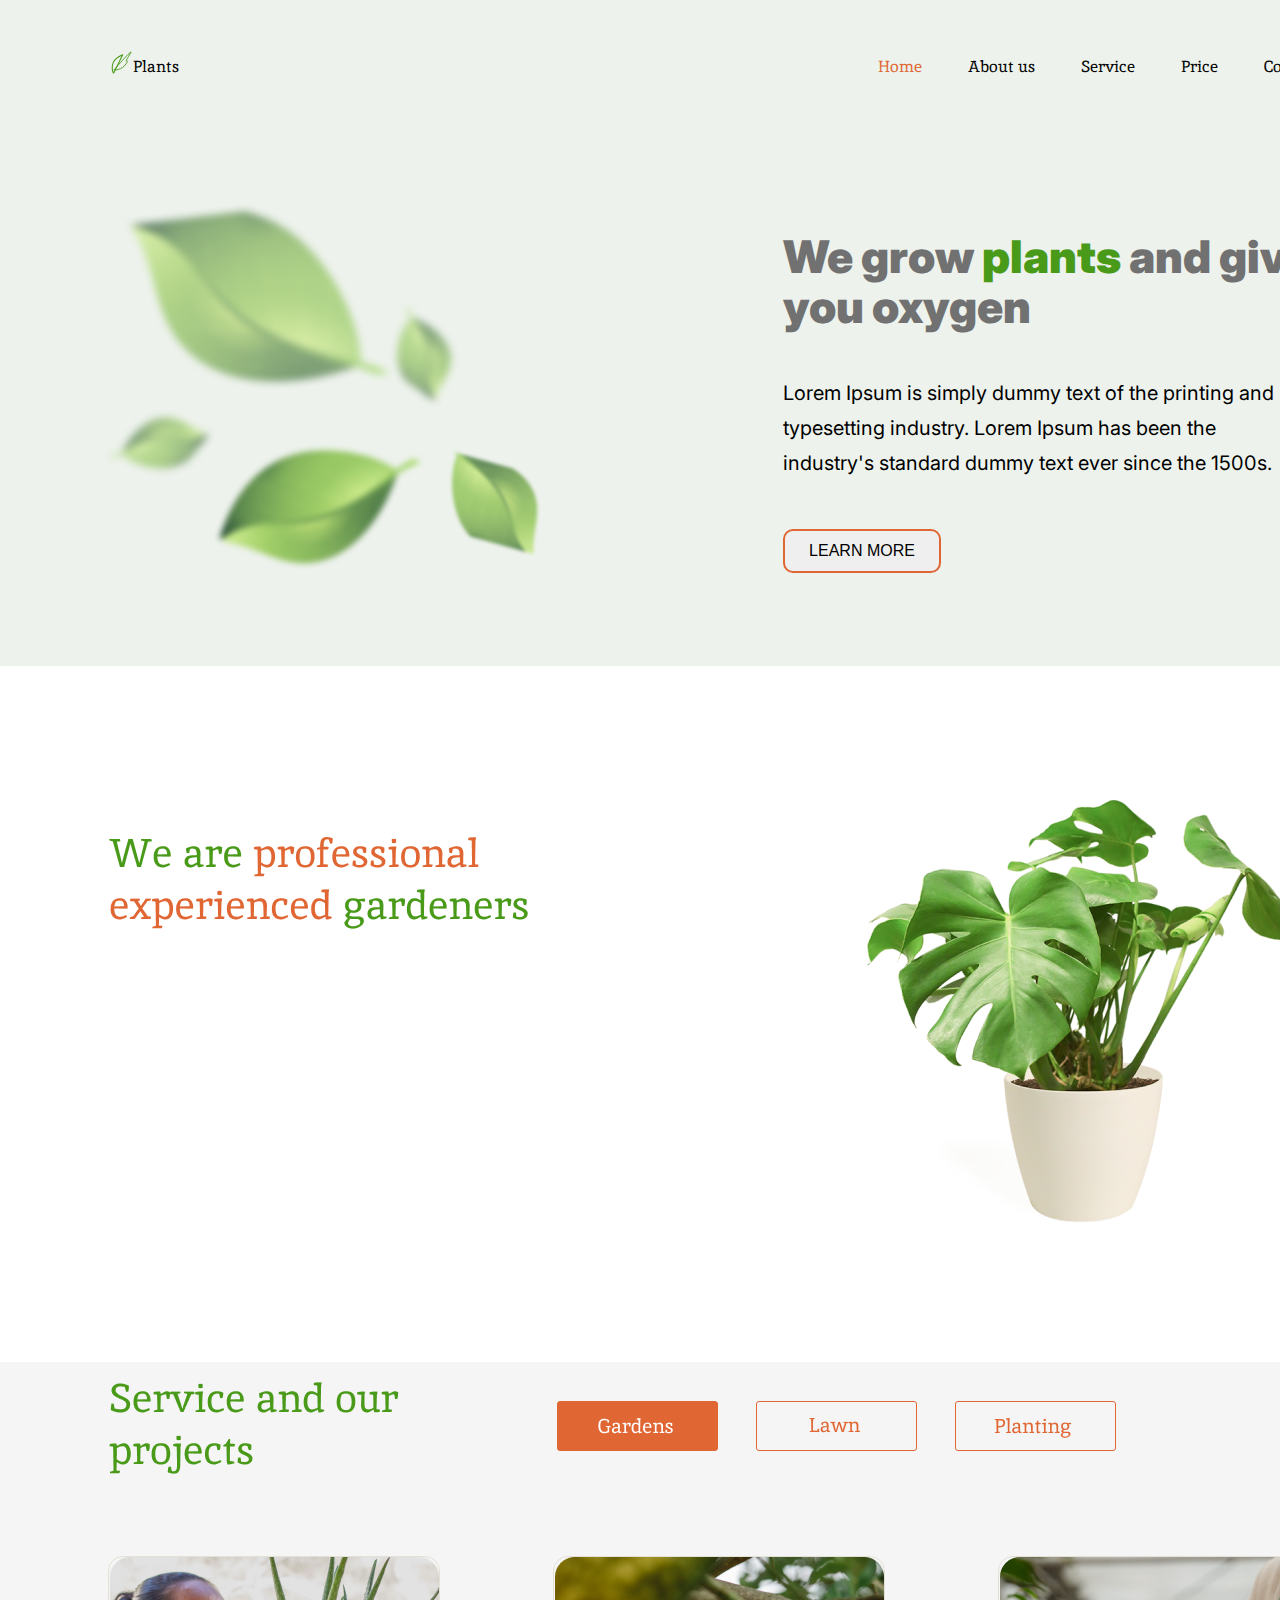
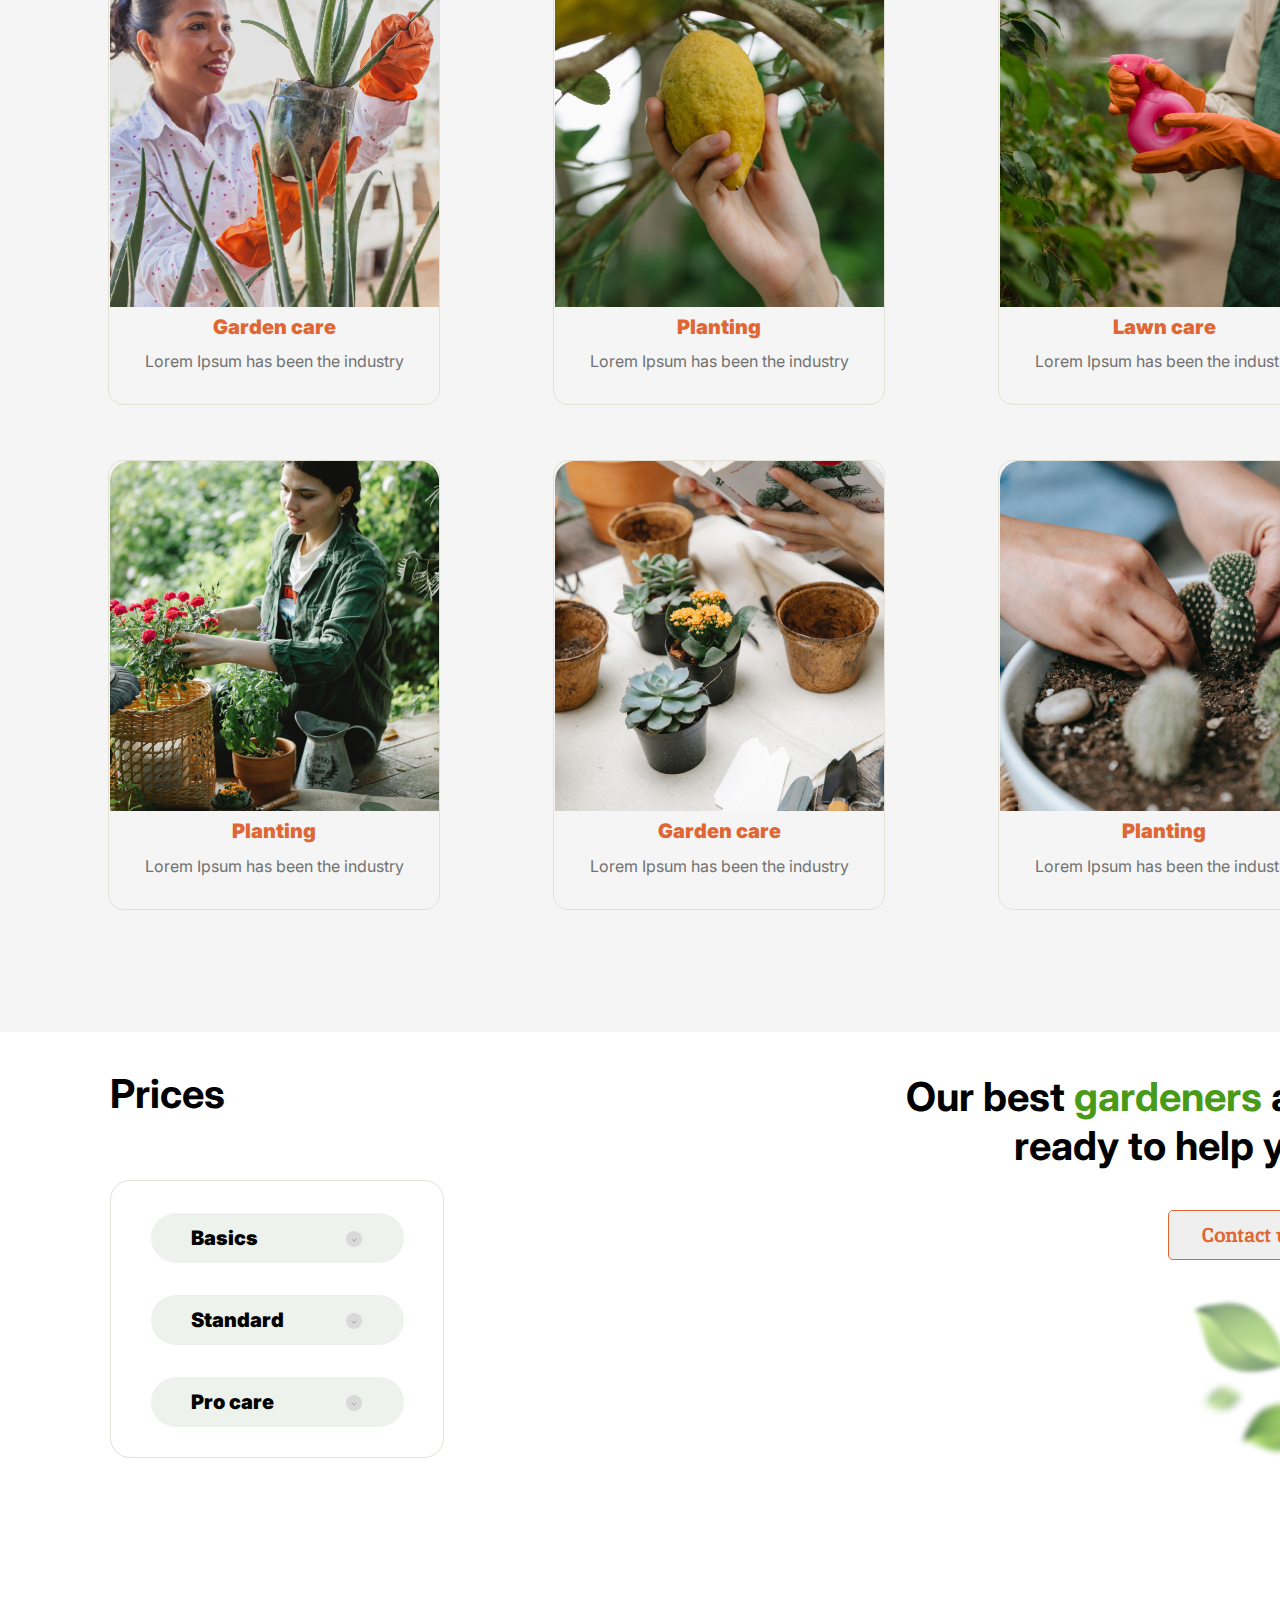
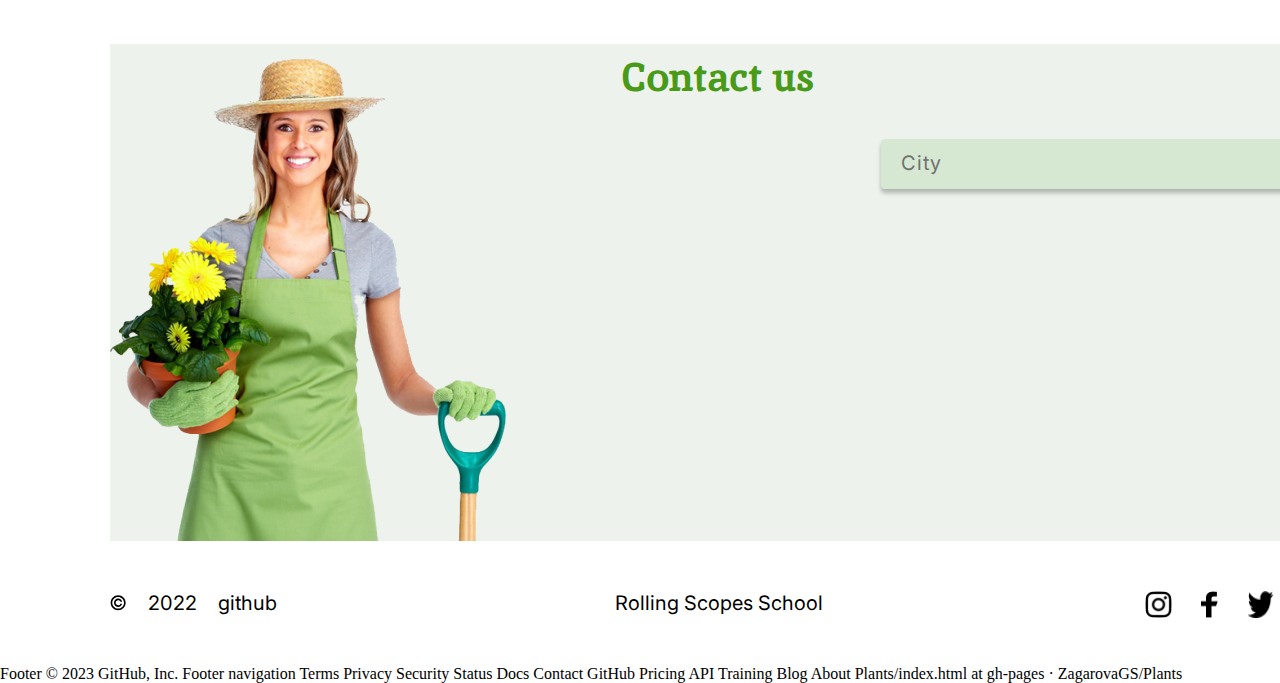
==== index.html @ 9777cc48 "Update index.html" ====
<!DOCTYPE html>
<html lang="en">

<head>
    <meta charset="UTF-8">
    <meta http-equiv="X-UA-Compatible" content="IE=edge">
    <meta name="viewport" content="width=device-width, initial-scale=1.0">
    <title>Plants</title>
    <link rel="stylesheet" href="/style.css">
</head>

<body>
    <header class="header">
        <div class="header-description">
            <div class="header-img">
                <img src="./img/header_img/Vector 1.svg" alt="plants1">
                <img src="./img/header_img/Vector 2.svg" class="leaf2" alt="plants2">
            </div>
            <p class="description-text">Plants</p>
        </div>
        <nav class="nav">
            <ul class="header-menu">
                <li class="home">Home</li>
                <li>About us</li>
                <li>Service</li>
                <li>Price</li>
                <li>Contacts</li>
            </ul>
        </nav>
    </header>
    <main class="main">
        <section class="welcome">
            <div class="welcome-img">
                <div class="leafs1-2">
                    <img src="./img/welcome_img/leaf 2.png" class="leaf-2" alt="leaf 2">
                    <img src="./img/welcome_img/leaf 1.png" class="leaf-1" alt="leaf 1">
                </div>
                <img src="./img/welcome_img/leaf 4.png" class="leaf-4" alt=" leaf-4">
                <div class="leafs3-5">
                    <img src="./img/welcome_img/leaf 3.png" alt="leaf-3">
                    <div class="leaf-5">
                        <img src="./img/welcome_img/leaf 5.png" alt="leaf-5">
                    </div>
                </div>
            </div>
            <div class="welcome__description">
                <div>
                    <h1 class="welcome__header">
                        <p class="welcome__header_part1">We grow</p>
                    </h1>
                </div>
                <p class="welcome__header_text">Lorem Ipsum is simply dummy text of the printing and typesetting
                    industry.
                    Lorem Ipsum has been the industry's standard dummy text ever since the 1500s.</p>
                <button class="welcome__button">LEARN MORE</button>
            </div>
        </section>
        <section class="about">
            <div class="about_description">
                <h2 class="about_header"><img src="./img/about_img/We are professional experienced gardeners.png"
                        alt="houseplant header"></h2>
                <div class="about_text"><img
                        src="./img/about_img/Lorem Ipsum is simply dummy text of the printing and typesetting industry. Lorem Ipsum has been the industry's standard dummy text ever since the 1500s, when an unknown printer took a galley of type and scrambled i.png"
                        alt=""></div>
            </div>
            <div class="about_img"><img src="./img/about_img/houseplant 1.png" alt="houseplant"></div>
        </section>
        <section class="service">
            <div class="service_text">
                <h2 class="service__header"><img src="./img/service_img/Service and our projects.png" alt=""></h2>
                <ul class="service_types">
                    <li class="service_type gardens"><img src="./img/service_img/Gardens.png" alt="gardens text"></li>
                    <li class="service_type"><img src="./img/service_img/Lawn.png" alt="lawn text"></li>
                    <li class="service_type"><img src="./img/service_img/Planting-text.png" alt="planting text"></li>
            </div>
            </div>
            <ul class="service_images">
                <li class="service_image">
                    <img src="./img/service_img/garden care.png" alt="garden care">
                    <p class="text">Garden care</p>
                    <p class="service_img_desription">Lorem Ipsum has been the industry</p>
                </li>
                <li class="service_image">
                    <img src="./img/service_img/planting.png" alt="planting">
                    <p class="text">Planting</p>
                    <p class="service_img_desription">Lorem Ipsum has been the industry</p>
                </li>
                <li class="service_image">
                    <img src="./img/service_img/lawn care.png" alt="lawn care">
                    <p class="text">Lawn care</p>
                    <p class="service_img_desription">Lorem Ipsum has been the industry</p>
                </li>
                <li class="service_image">
                    <img src="/img/service_img/planting2.png" alt="planting2">
                    <p class="text">Planting</p>
                    <p class="service_img_desription">Lorem Ipsum has been the industry</p>
                </li>
                <li class="service_image">
                    <img src="./img/service_img/garden care2.png" alt="garden care2">
                    <p class="text">Garden care</p>
                    <p class="service_img_desription">Lorem Ipsum has been the industry</p>
                </li>
                <li class="service_image">
                    <img src="./img/service_img/planting3.png" alt="planting3">
                    <p class="text">Planting</p>
                    <p class="service_img_desription">Lorem Ipsum has been the industry</p>
                </li>
            </ul>
        </section>
        <section class="prices">
            <div class="prices_desrription">
                <h2 class="prices__header">Prices</h2>
                <ul class="prices_types">
                    <li class="price_item"><img src="./img/prices_img/Ellipse 5 (1).svg" class="price_item__circle"
                            alt="circle"><img src="./img/prices_img/Vector 3.svg" class="vector_3" alt="mark"><img
                            src="./img/prices_img/Vector 4.svg" class="vector_4" alt="mark"> <b>Basics</b>
                    </li>
                    <li class="price_item"><img src="./img/prices_img/Ellipse 5 (1).svg" class="price_item__circle"
                            alt="circle"><img src="./img/prices_img/Vector 3.svg" class="vector_3" alt="mark"><img
                            src="./img/prices_img/Vector 4.svg" class="vector_4" alt="mark"><b>Standard</b>
                    </li>
                    <li class="price_item"><img src="./img/prices_img/Ellipse 5 (1).svg" class="price_item__circle"
                            alt="circle"><img src="./img/prices_img/Vector 3.svg" class="vector_3" alt="mark"><img
                            src="./img/prices_img/Vector 4.svg" class="vector_4" alt="mark"><b>Pro care</b>
                    </li>
                </ul>
            </div>
            <div class="price_ad">
                <div class="prices_headers">
                    <h2 class="price_ad_header">Our best </h2>
                    <h2 class="price_ad_header2"> are<br> ready to help you</h2>
                </div>
                <div><button class="contact_button">Contact us</button></div>
                <div class="prices_leafs_img">
                    <div class="leaf_2">
                        <img src="./img/prices_img/leaf 2.png" alt="leafs">
                    </div>
                    <div class="leaf_1">
                        <img src="./img/prices_img/leaf 1.png" alt="leafs">
                    </div>
                    <div class="leaf_4">
                        <img src="./img/prices_img/leaf 4.png" alt="leafs">
                    </div>
                    <div class="leaf_3">
                        <img src="./img/prices_img/leaf 3.png" alt="leafs">
                    </div>
                </div>
            </div>
        </section>
        <section class="contacts">
            <img src="./img/contacts_img/contact_woman 1.png" alt="" class="contact_img">
            <h2 class="contacts__header">Contact us
            </h2>
            <div class="select_city">
                <p class="city_header">City</p><img src="./img/contacts_img/Ellipse 5.svg" class="conacts_circle"
                    alt="circle">
                <img src="./img/contacts_img/Vector 3.svg" class="contacts_vector_3" alt="mark"> <img
                    src="./img/contacts_img/Vector 4.svg" class="contacts_vector_4" alt="mark">
            </div>
        </section>
        <footer class="footer">
            <div class="footer_description">
                <img class="footer_item footer_logo" src="./img/footer_img/©.svg" alt="logo">
                <p class="footer_item date">2022</p>
                <p class="footer_item github">github</p>
            </div>
            <div class="schools_link">
                <a href="https://rs.school/js-stage0/">Rolling Scopes School
                </a>
            </div>
            <div class="schools_communitiers">
                <img src="./img/footer_img/insta.png" alt="instagam logo" class="schools_communitiers-item insta">
                <img src="./img/footer_img/facebook.png" alt="facebook logo" class="schools_communitiers_item facebook">
                <img src="./img/footer_img/twitter.png" alt="twitter logo" class="schools_communitiers_item twitter">
                <img src="./img/footer_img/community.png" alt="community logo"
                    class="schools_communitiers_item community">
            </div>
        </footer>
    </main>
</body>

</html>
Footer
© 2023 GitHub, Inc.
Footer navigation
Terms
Privacy
Security
Status
Docs
Contact GitHub
Pricing
API
Training
Blog
About
Plants/index.html at gh-pages · ZagarovaGS/Plants
---- style.css ----
@import url('https://fonts.googleapis.com/css2?family=Inika&display=swap');

@import url('https://fonts.googleapis.com/css2?family=Inter:wght@400;700&display=swap');

body {
    width: 1440px;
    margin: 0px;
}

.header {
    display: flex;
    justify-content: space-between;
    height: 134px;
    background-color: #EDF2EC;
    font-size: 16px;
    font-family: Inika;
}

.header-description {
    display: flex;
    margin: 51px auto 62px 115px;
}

header img {
    height: 20px;
    width: 19px;
    margin: -7px;
}

.leaf2 {
    position: absolute;
    left: -1;
    top: 58px;
}

.description-text {
    height: 17px;
    width: 58.13px;
    margin: 5px 0px 0px 13px;
}

.nav {
    display: inline-block;
    margin-right: 571px;
    margin-left: 687px;
}

.header-menu {
    display: flex;
    flex-direction: row;
    justify-content: space-between;
    list-style-type: none;
    padding: 3px 0 0 0;
    margin-top: 53px;
    padding-right: 2px;
    width: 450px;
}

.home {
    color: #E06733;
}

.welcome {
    display: flex;
    height: 532px;
    background-color: #EDF2EC;
    margin: 0px;
}


.welcome-img {
    margin-top: -4px;
    margin-left: -4px;
}

.leaf-1 {
    margin-top: 167px;
    margin-left: -45px;
    padding: 0;
}

.leaf-1 img {
    width: 81.23px;
    height: 60.89px;
}

.leaf-2 {
    margin-left: 123.22px;
    margin-top: 57px;
    padding: 0;
}

.leaf-2 img {
    height: 177.84;
    width: 245.31px;
}

.leaf-4 {
    margin-top: -24px;
    margin-left: 105px;
    padding: 0;
}

.leafs1-2 {
    display: flex;
}

.leaf-4 img {
    height: 62px;
    width: 80.33px;
}

.leafs3-5 {
    margin-left: 210px;
    margin-top: -122px;
}

.leaf-5 {
    margin-top: -170px;
    margin-left: 210px;
}

.welcome {
    font-family: Inter;
}

.welcome__header {
    font-family: Inter;
    width: 549px;
    font-size: 45px;
    line-height: 50px;
    margin-top: 98px;
    margin-left: 220px;
    font-weight: 900;
    color: #717171;
}

.welcome__header_part1 {
    display: inline;
}

.welcome__header_part1::after {
    content: " plants";
    color: #499A18;
}

.welcome__header::after {
    content: "and give you oxygen";
}

.welcome__header_text {
    width: 525.44px;
    height: 105px;
    margin-top: 44px;
    margin-left: 220px;
    font-size: 20px;
    line-height: 35px;
}

.welcome__button {
    width: 158px;
    height: 44px;
    text-align: center;
    font-size: 16px;
    line-height: 20px;
    font-weight: 400;
    border-radius: 10px;
    border: solid #E06733;
    border-width: 2px;
    margin: 28px auto auto 220px;
}

.about {
    display: flex;
}

.about_description {
    margin-top: 161px;
    margin-left: 109px;
}

.about_header {
    margin: 0px;
    padding: 10px 0px;
}

.about_text {
    padding-top: 29px;
}

.about_img {
    margin: 93px 109px auto auto;
}

.service_text {
    display: flex;
    margin: 120px auto auto 109px;
}

.service_types {
    display: flex;
    justify-content: space-between;
    margin: 39px 286px auto auto;
}

.service_type {
    width: 159px;
    height: 38px;
    text-align: center;
    padding-top: 10px;
    margin: auto 38px auto auto;
    list-style-type: none;
    border: 1px solid #E06733;
    border-radius: 3px;
    font-family: Inika;
}

.service_type img {
    margin: 6px auto auto -5px;
}

.gardens {
    background-color: #E06733;
    color: #FFFFFF;
}

.service_images {
    display: flex;
    flex-wrap: wrap;
    list-style-type: none;
}

.service {
    background-color: #F5F5F5;
    padding-bottom: 91px;
}

.service_image {
    margin: 40px 45px 15px 68px;
    display: flex;
    flex-direction: column;
    text-align: center;
    border: 1px solid #E3E1D5;
    border-radius: 15px;
    padding: 0px 0px 17px 0px;
}

.service_image .text {
    margin-top: 8px;
    font-size: 20px;
    font-family: Inter;
    font-weight: 900;
    color: #E06733;
}

.service_img_desription {
    margin-top: -7.5px;
    font-family: Inter;
    font-size: 16px;
    color: #717171;
}

.prices {
    display: flex;
    justify-content: space-between;
}

.price_ad {
    display: flex;
    flex-direction: column;
}

.prices h2 {
    display: inline;
    font-size: 40px;
    font-family: Inter;
    font-weight: bold;
    color: rgba(0, 0, 0, 1);
}

.price_ad_header2::before {
    content: " gardeners";
    color: #499A18;
}

.prices_headers {
    margin: 40px 110px auto auto;
    text-align: right;
}

.contact_button {
    display: block;
    margin: -25px 109px 20px auto;
    padding: 11px 33px;
    font-family: Inika;
    font-size: 20px;
    font-weight: 700;
    color: #E06733;
    border: 1px solid #E06733;
    border-radius: 5px;
}

.prices_leafs_img {
    margin: 10px auto auto auto;
    padding: 0;
}

.prices_leafs_img .leaf_2 {
    margin-left: 145px;
}

.prices_leafs_img .leaf_4 {
    position: absolute;
    margin: -23px auto auto 150px;
}

.prices_leafs_img .leaf_1 {
    position: absolute;
    margin: -58px 0px auto 250px;

}

.prices_leafs_img .leaf_3 {
    position: absolute;
    margin: -20px auto auto 190px;
}

.prices_desrription {
    margin: 37px auto auto 110px;
}

.prices_types {
    margin: 62px auto auto auto;
    border: 1px solid #E3E1D5;
    border-radius: 20px;
}

.price_item {
    margin: 32px 39px 30px 0px;
    padding: 13px 120px 13px 40px;
    background-color: #EDF2EC;
    font-size: 20px;
    font-weight: 700;
    font-family: Inter;
    list-style-type: none;
    border-radius: 30px;
}

.price_item__circle {
    position: absolute;
    margin: 5px auto auto 155px;
}

.vector_3 {
    position: absolute;
    margin: 12px auto auto 160px;
}

.vector_4 {
    position: absolute;
    margin: 12px auto auto 162px;
}

.contacts {
    display: flex;
    margin: 186px auto auto 110px;
    background-color: #EDF2EC;
}

.contacts__header {
    margin: 7px auto auto 112px;
    font-family: Inika;
    font-size: 40px;
    font-weight: 700;
    color: #499A18;
}

.select_city {
    width: 450px;
    height: 50px;
    margin: 95px auto auto -43px;
    background-color: #D6E7D2;
    border-radius: 4px;
    box-shadow: 0px 4px 4px 0px rgba(0, 0, 0, 0.25);
}

.conacts_circle {
    display: block;
    margin: -20px auto auto 400px;
}

.city_header {
    margin: 12px auto auto 20px;
    font-size: 20px;
    font-family: Inter;
    color: #717171;
    letter-spacing: 0.05em;
}

.contacts_vector_3 {
    display: block;
    margin: -9px auto auto 405px;
}

.contacts_vector_4 {
    display: block;
    margin: -4px auto auto 407px;
}

.footer {
    display: flex;
    justify-content: space-between;
}

.footer_description {
    display: flex;
    margin: 30px 110px;
}

.schools_communitiers {
    display: flex;
}

.community,
.insta,
.twitter {
    width: 27px;
    height: 27px;
}

.facebook {
    width: 17px;
    height: 27px;
}

.footer_item {
    margin-right: 21.5px;
    font-size: 20px;
    font-family: Inter;
}

.schools_link {
    margin-top: 50px;
    font-size: 20px;
    font-family: Inter;
    margin-left: -115px;

}

.schools_link a {
    color: #000000;
    text-decoration: none;
}

.schools_communitiers {
    margin-top: 50px;
    margin-right: 110px;
}

.schools_communitiers_item {
    margin-left: 29px;
}
Footer
© 2023 GitHub, Inc.
Footer navigation
Terms
Privacy
Security
Status
Docs
Contact GitHub
Pricing
API
Training
Blog
About
Plants/style.css at gh-pages · ZagarovaGS/Plants
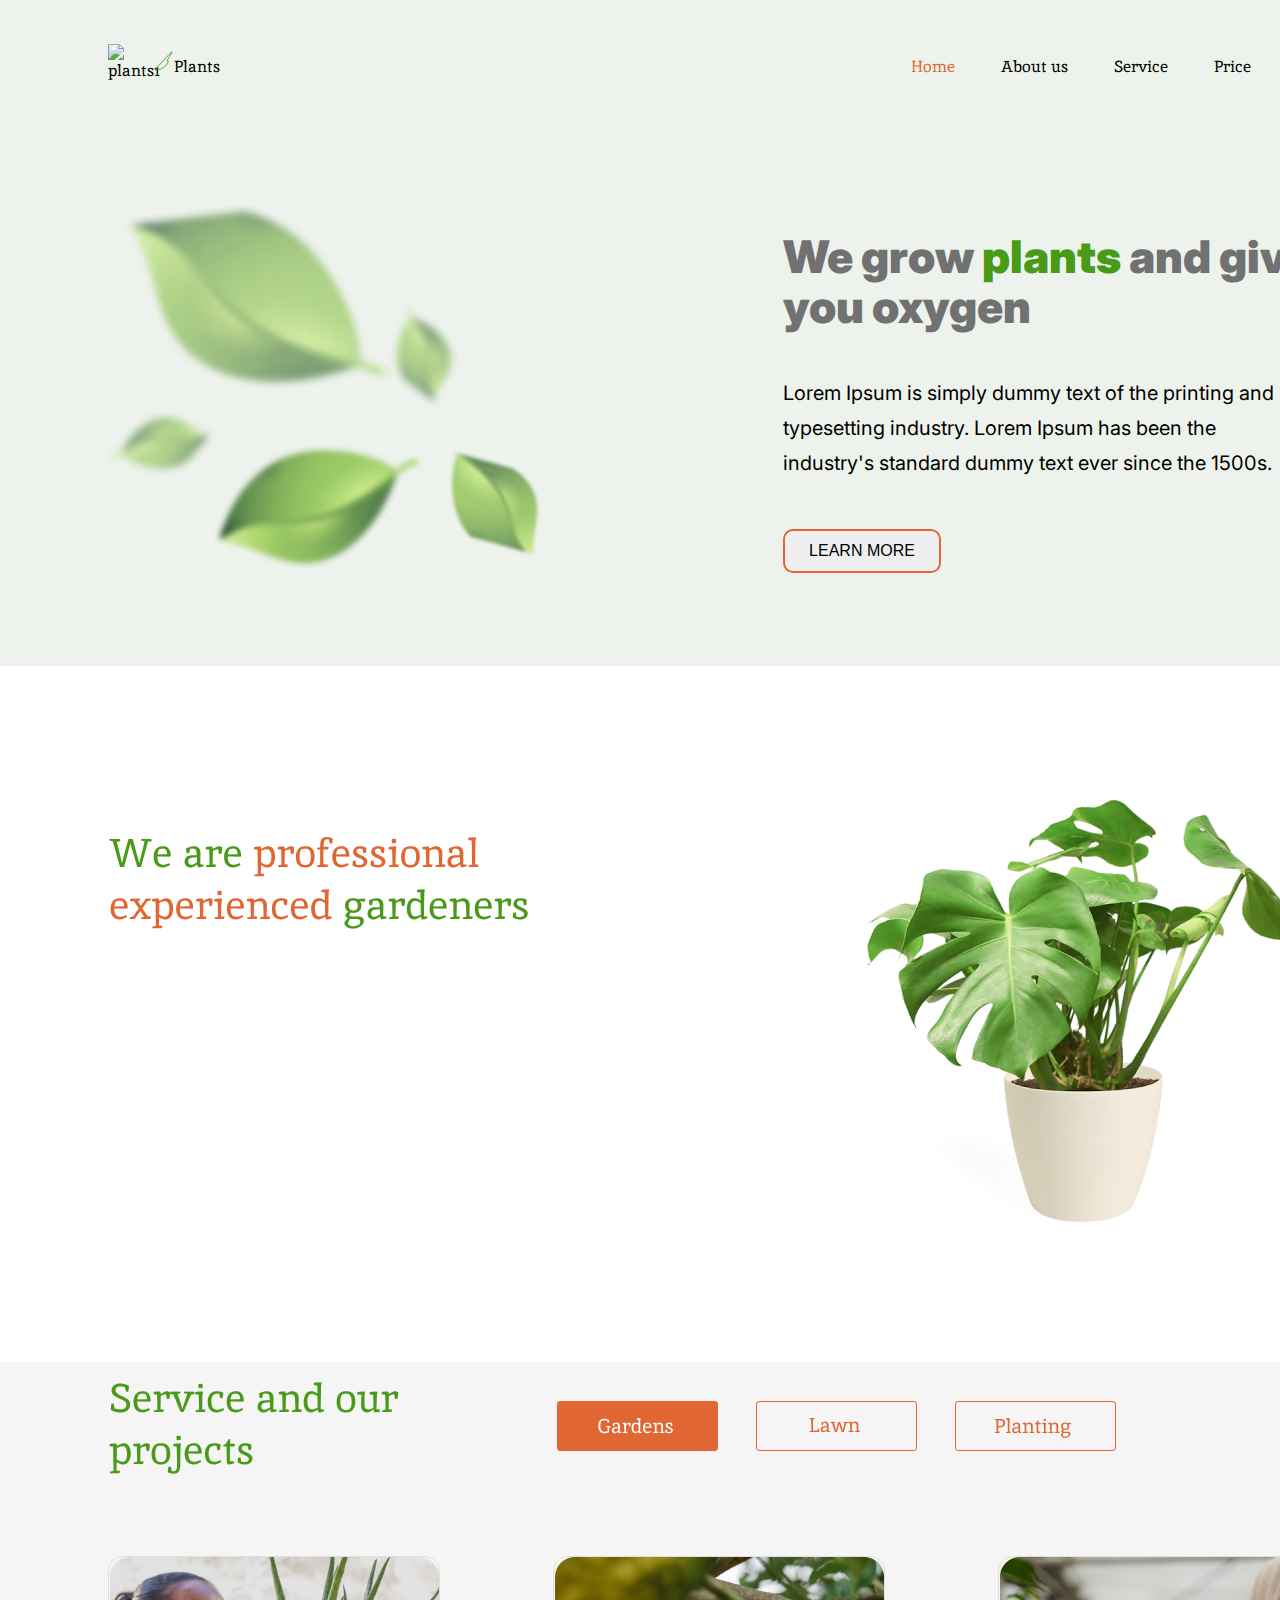
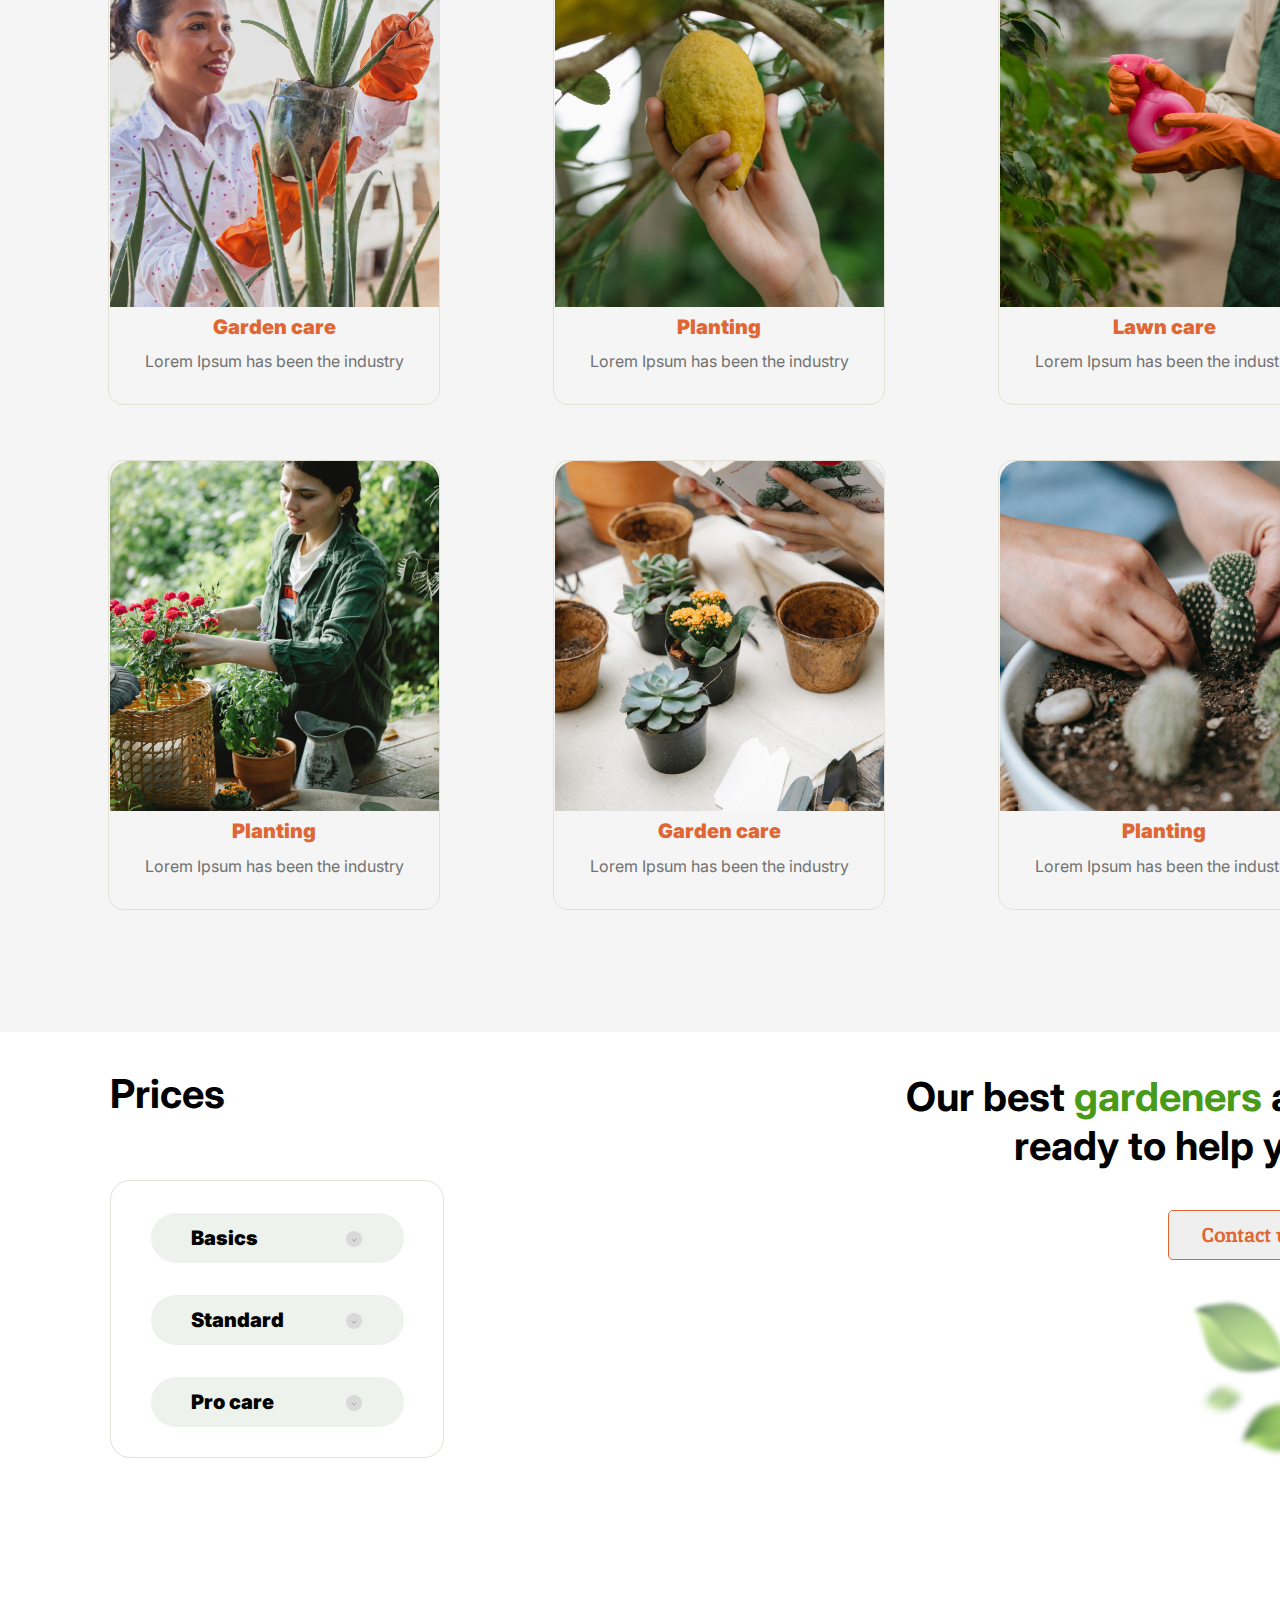
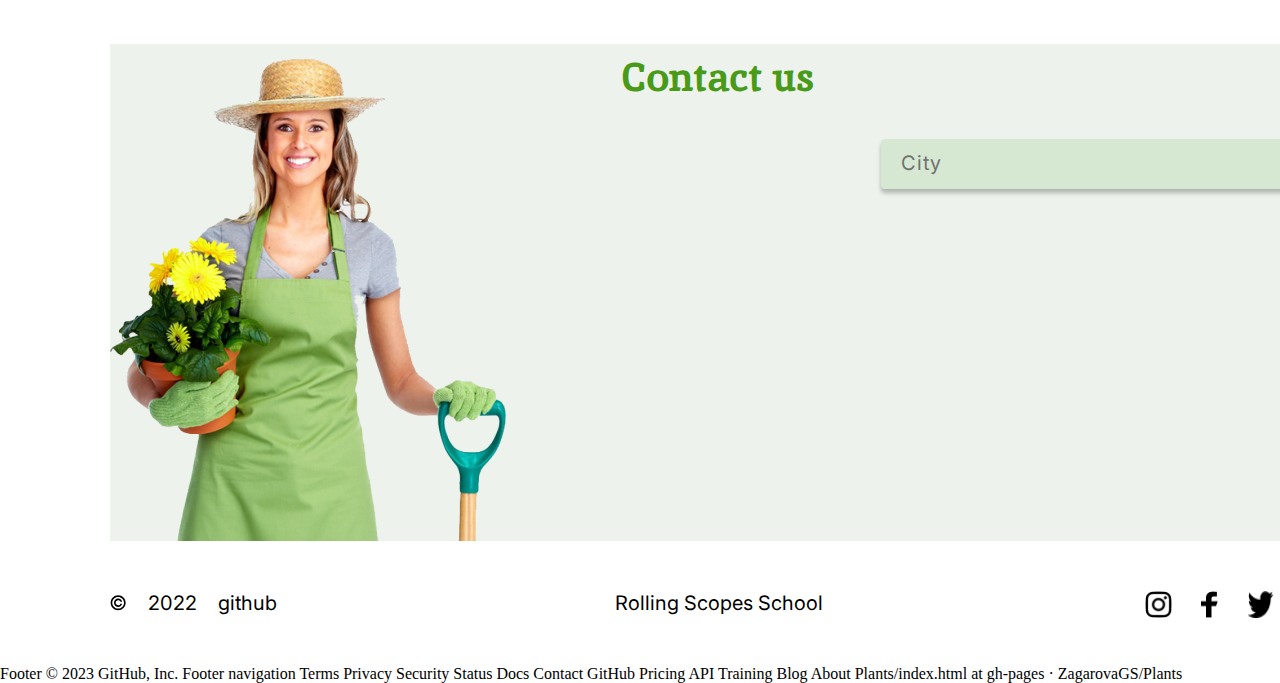
==== commit 53c30285: "Update index.html" ====
--- a/index.html
+++ b/index.html
@@ -13,7 +13,7 @@
     <header class="header">
         <div class="header-description">
             <div class="header-img">
-                <img src="./img/header_img/Vector 1.svg" alt="plants1">
+                <img src="./img/header_img/Vector_1.svg" alt="plants1">
                 <img src="./img/header_img/Vector 2.svg" class="leaf2" alt="plants2">
             </div>
             <p class="description-text">Plants</p>
@@ -63,7 +63,7 @@
                         src="./img/about_img/Lorem Ipsum is simply dummy text of the printing and typesetting industry. Lorem Ipsum has been the industry's standard dummy text ever since the 1500s, when an unknown printer took a galley of type and scrambled i.png"
                         alt=""></div>
             </div>
-            <div class="about_img"><img src="./img/about_img/houseplant 1.png" alt="houseplant"></div>
+            <div class="about_img"><img src="/img/about_img/houseplant 1.png" alt="houseplant"></div>
         </section>
         <section class="service">
             <div class="service_text">
@@ -91,7 +91,7 @@
                     <p class="service_img_desription">Lorem Ipsum has been the industry</p>
                 </li>
                 <li class="service_image">
-                    <img src="/img/service_img/planting2.png" alt="planting2">
+                    <img src="../img/service_img/planting2.png" alt="planting2">
                     <p class="text">Planting</p>
                     <p class="service_img_desription">Lorem Ipsum has been the industry</p>
                 </li>
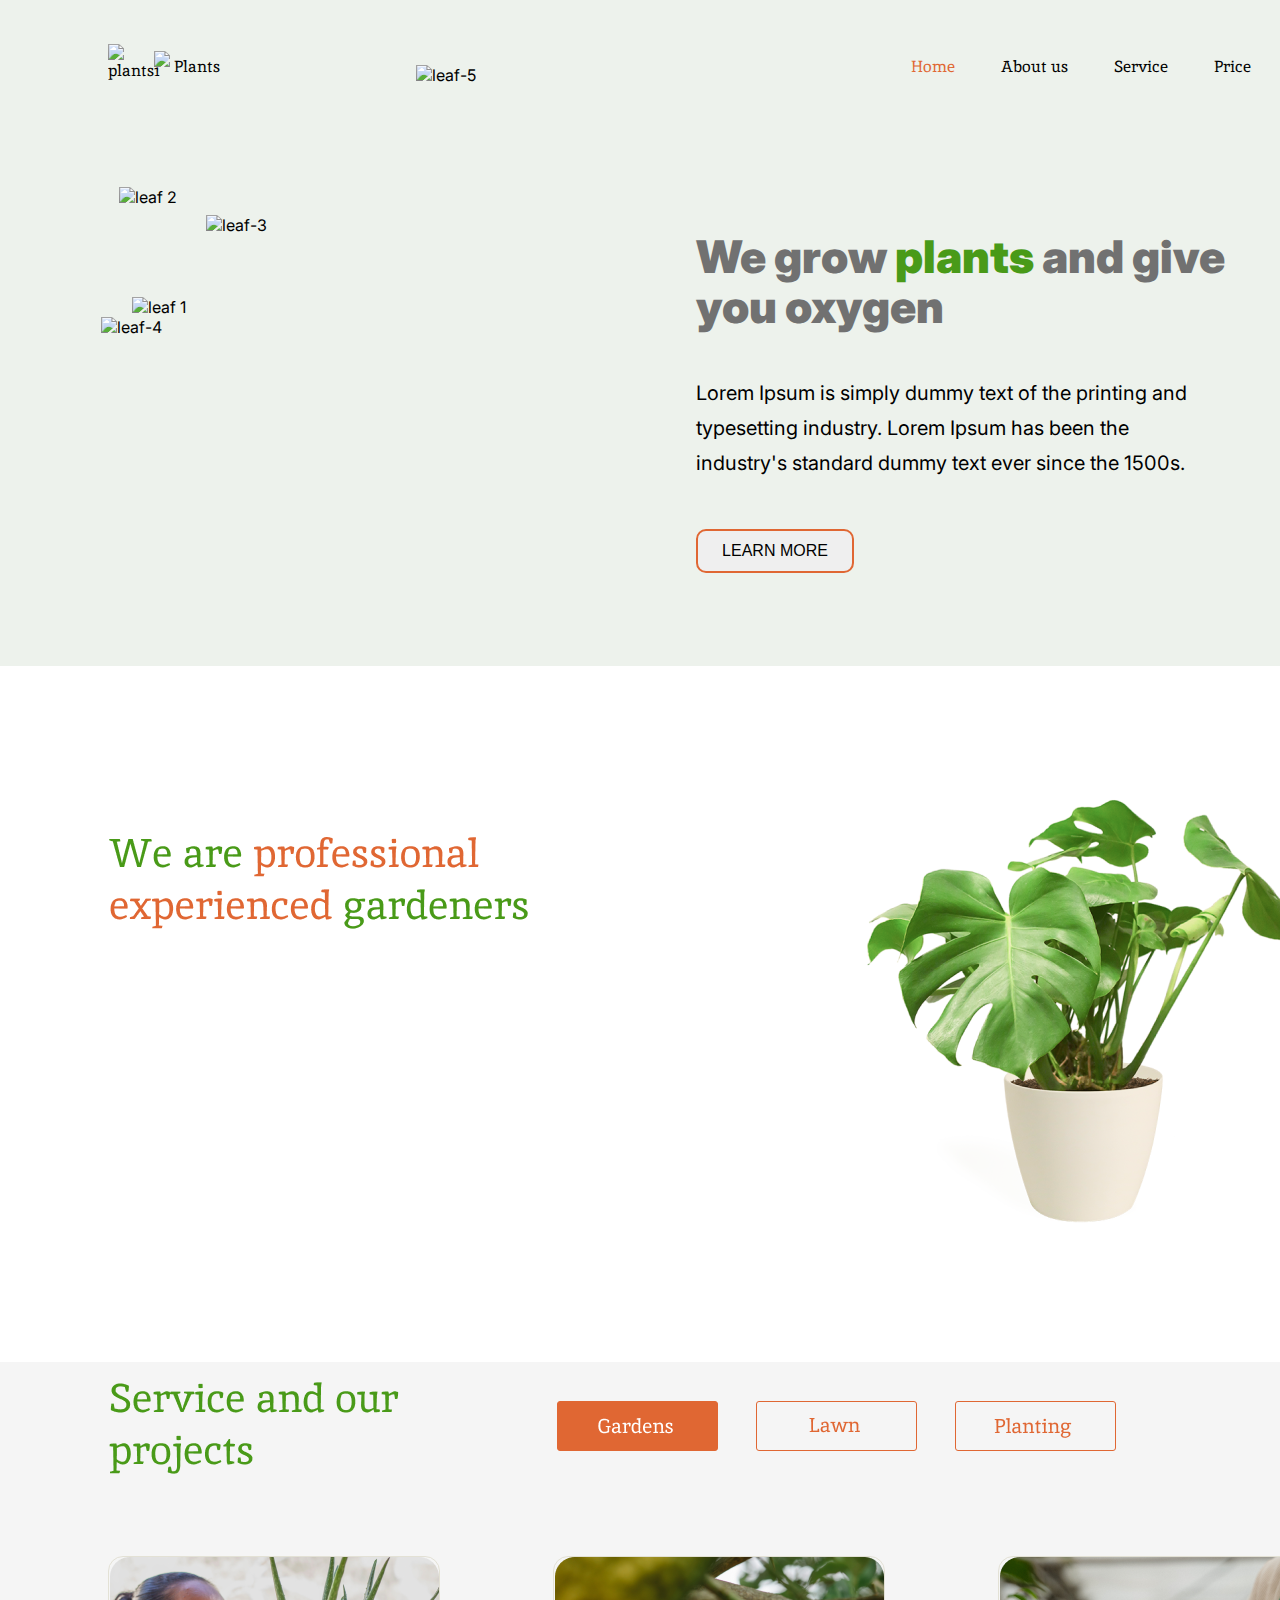
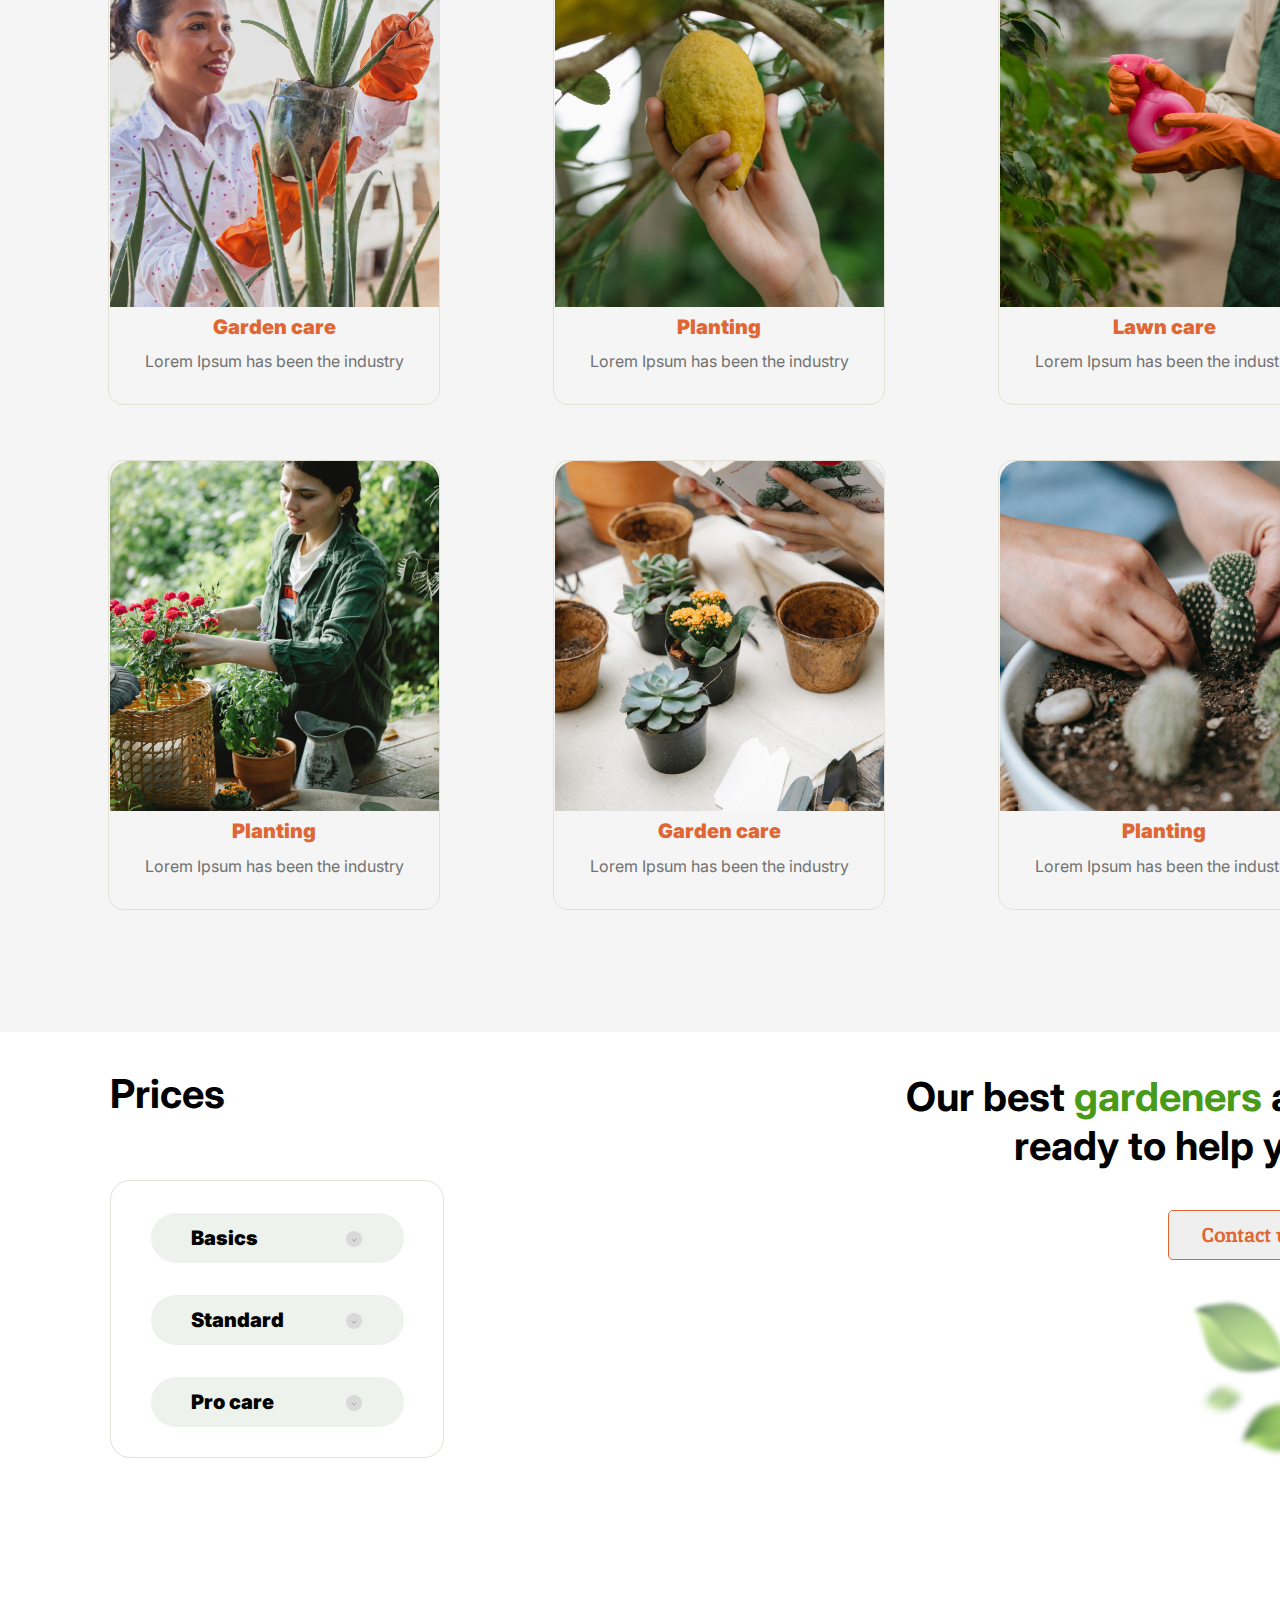
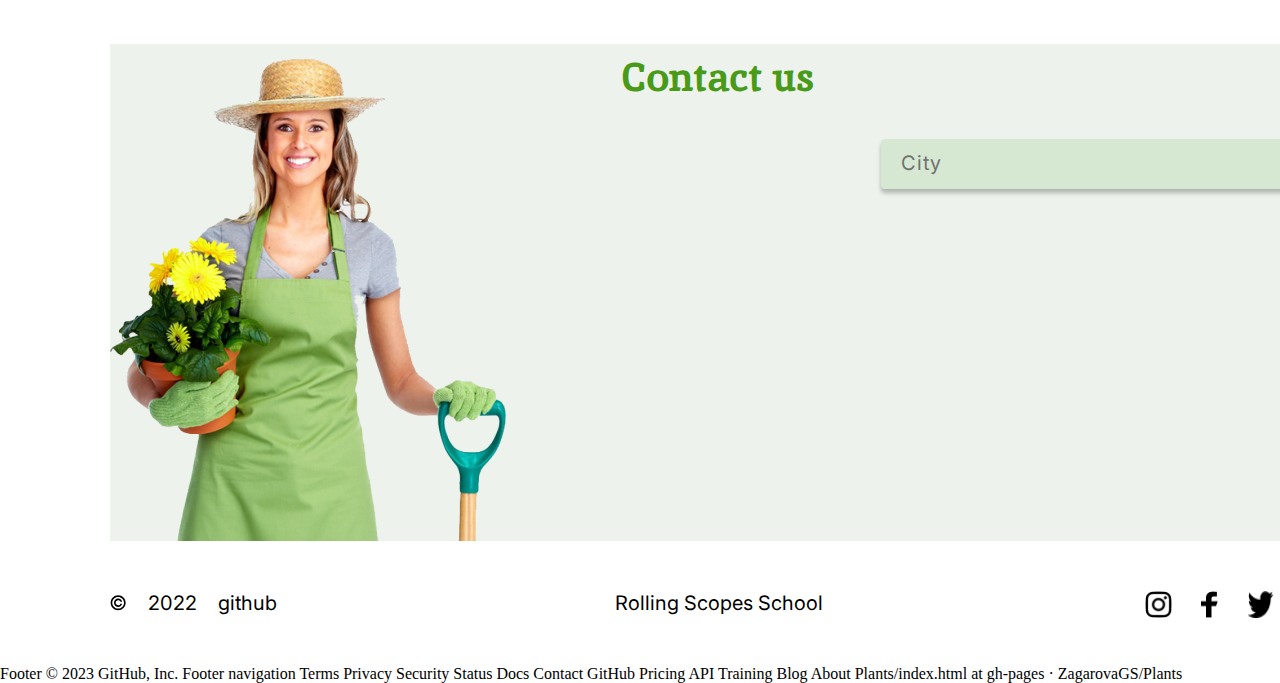
==== commit 128ebff6: "Update index.html" ====
--- a/index.html
+++ b/index.html
@@ -6,7 +6,7 @@
     <meta http-equiv="X-UA-Compatible" content="IE=edge">
     <meta name="viewport" content="width=device-width, initial-scale=1.0">
     <title>Plants</title>
-    <link rel="stylesheet" href="/style.css">
+    <link rel="stylesheet" href="./style.css">
 </head>
 
 <body>
@@ -14,7 +14,7 @@
         <div class="header-description">
             <div class="header-img">
                 <img src="./img/header_img/Vector_1.svg" alt="plants1">
-                <img src="./img/header_img/Vector 2.svg" class="leaf2" alt="plants2">
+                <img src="./img/header_img/Vector_2.svg" class="leaf2" alt="plants2">
             </div>
             <p class="description-text">Plants</p>
         </div>
@@ -32,14 +32,14 @@
         <section class="welcome">
             <div class="welcome-img">
                 <div class="leafs1-2">
-                    <img src="./img/welcome_img/leaf 2.png" class="leaf-2" alt="leaf 2">
-                    <img src="./img/welcome_img/leaf 1.png" class="leaf-1" alt="leaf 1">
+                    <img src="./img/welcome_img/leaf_2.png" class="leaf-2" alt="leaf 2">
+                    <img src="./img/welcome_img/leaf_1.png" class="leaf-1" alt="leaf 1">
                 </div>
-                <img src="./img/welcome_img/leaf 4.png" class="leaf-4" alt=" leaf-4">
+                <img src="./img/welcome_img/leaf_4.png" class="leaf-4" alt=" leaf-4">
                 <div class="leafs3-5">
-                    <img src="./img/welcome_img/leaf 3.png" alt="leaf-3">
+                    <img src="./img/welcome_img/leaf_3.png" alt="leaf-3">
                     <div class="leaf-5">
-                        <img src="./img/welcome_img/leaf 5.png" alt="leaf-5">
+                        <img src="./img/welcome_img/leaf_5.png" alt="leaf-5">
                     </div>
                 </div>
             </div>
@@ -63,7 +63,7 @@
                         src="./img/about_img/Lorem Ipsum is simply dummy text of the printing and typesetting industry. Lorem Ipsum has been the industry's standard dummy text ever since the 1500s, when an unknown printer took a galley of type and scrambled i.png"
                         alt=""></div>
             </div>
-            <div class="about_img"><img src="/img/about_img/houseplant 1.png" alt="houseplant"></div>
+            <div class="about_img"><img src="./img/about_img/houseplant 1.png" alt="houseplant"></div>
         </section>
         <section class="service">
             <div class="service_text">
@@ -91,7 +91,7 @@
                     <p class="service_img_desription">Lorem Ipsum has been the industry</p>
                 </li>
                 <li class="service_image">
-                    <img src="../img/service_img/planting2.png" alt="planting2">
+                    <img src="./img/service_img/planting2.png" alt="planting2">
                     <p class="text">Planting</p>
                     <p class="service_img_desription">Lorem Ipsum has been the industry</p>
                 </li>
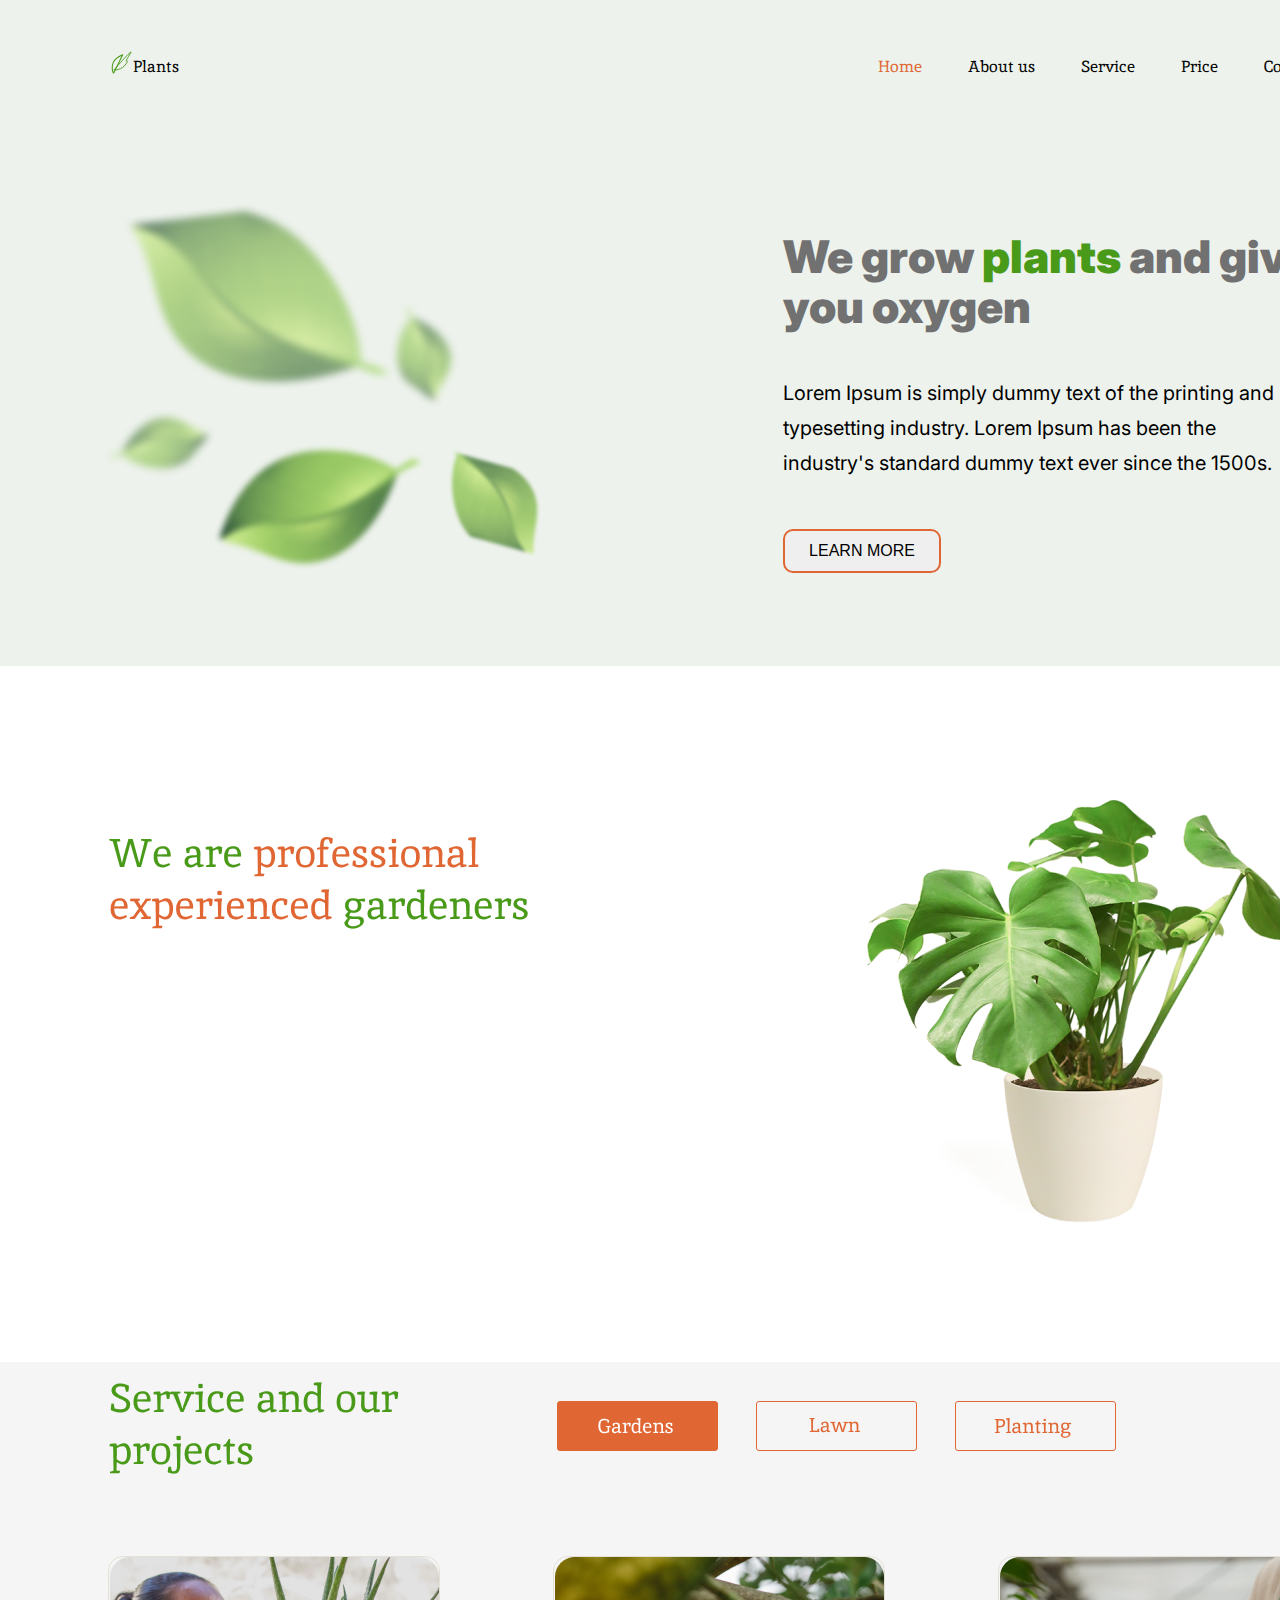
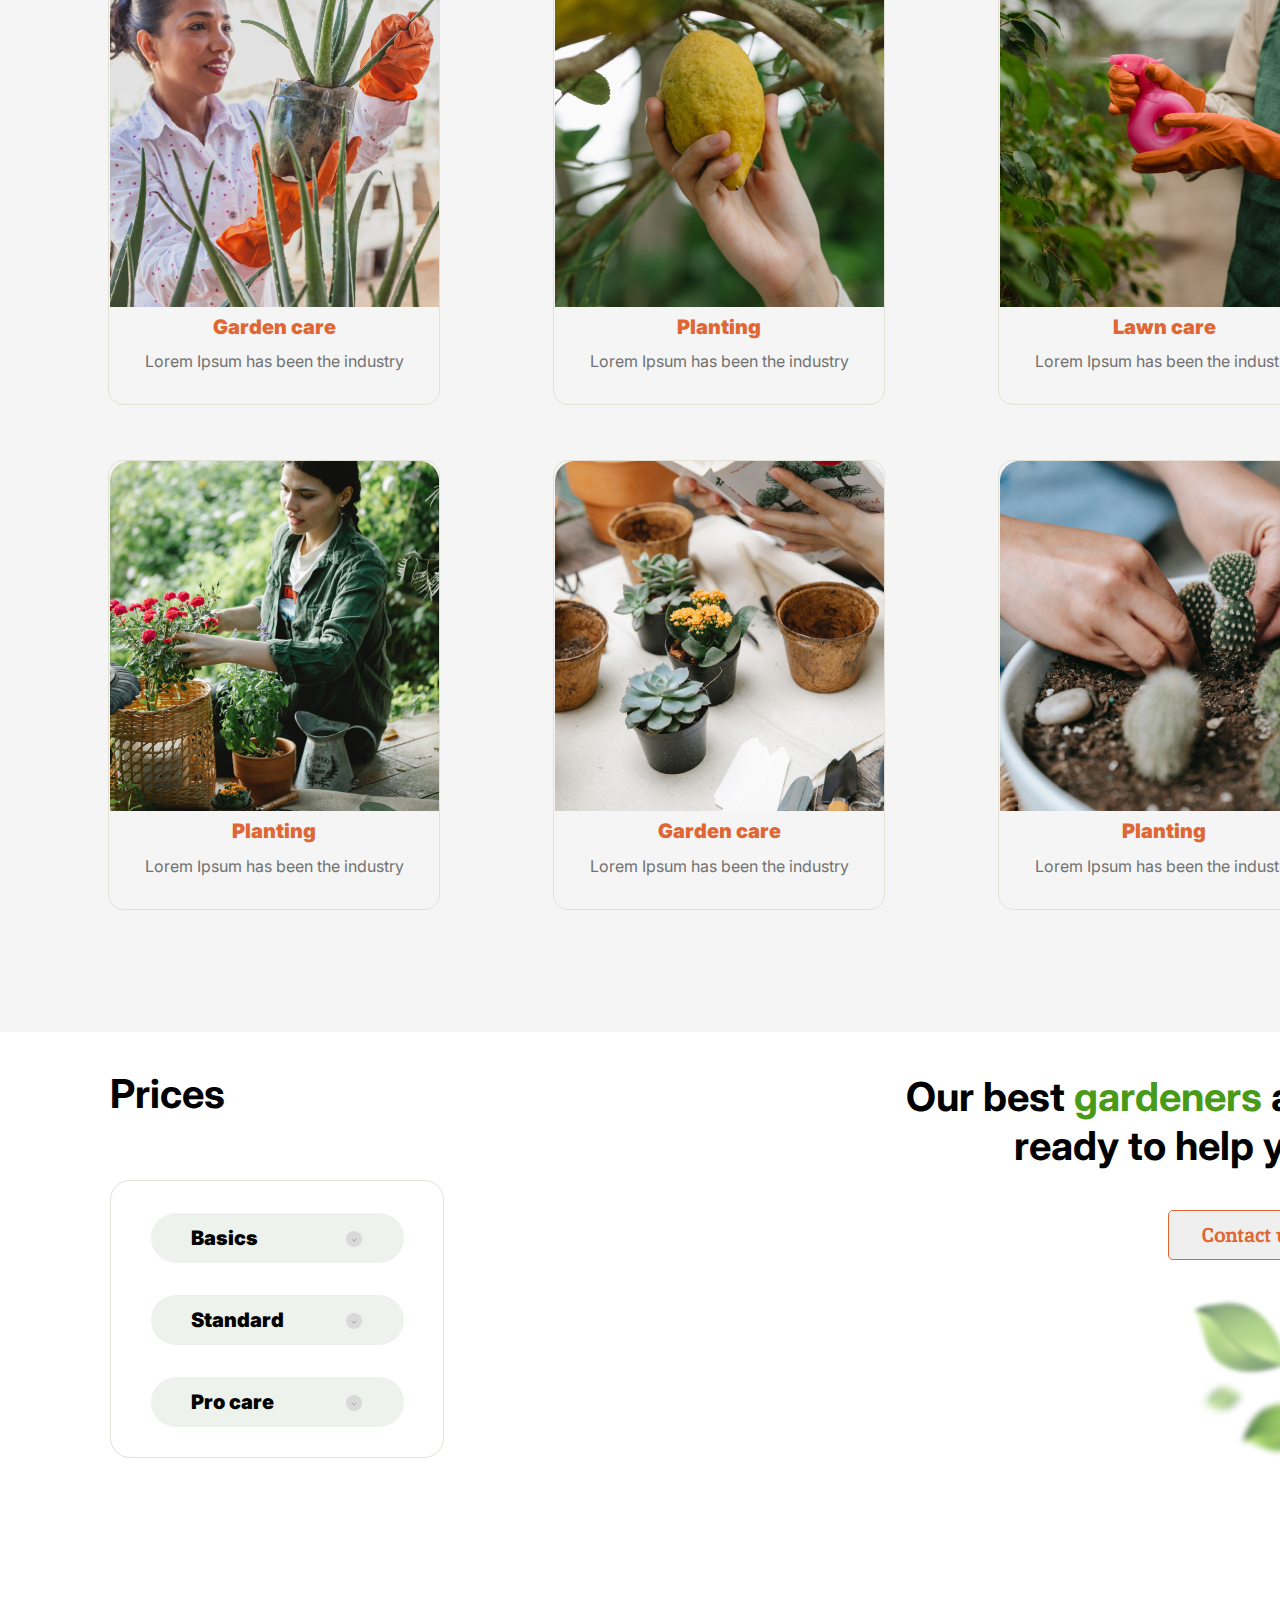
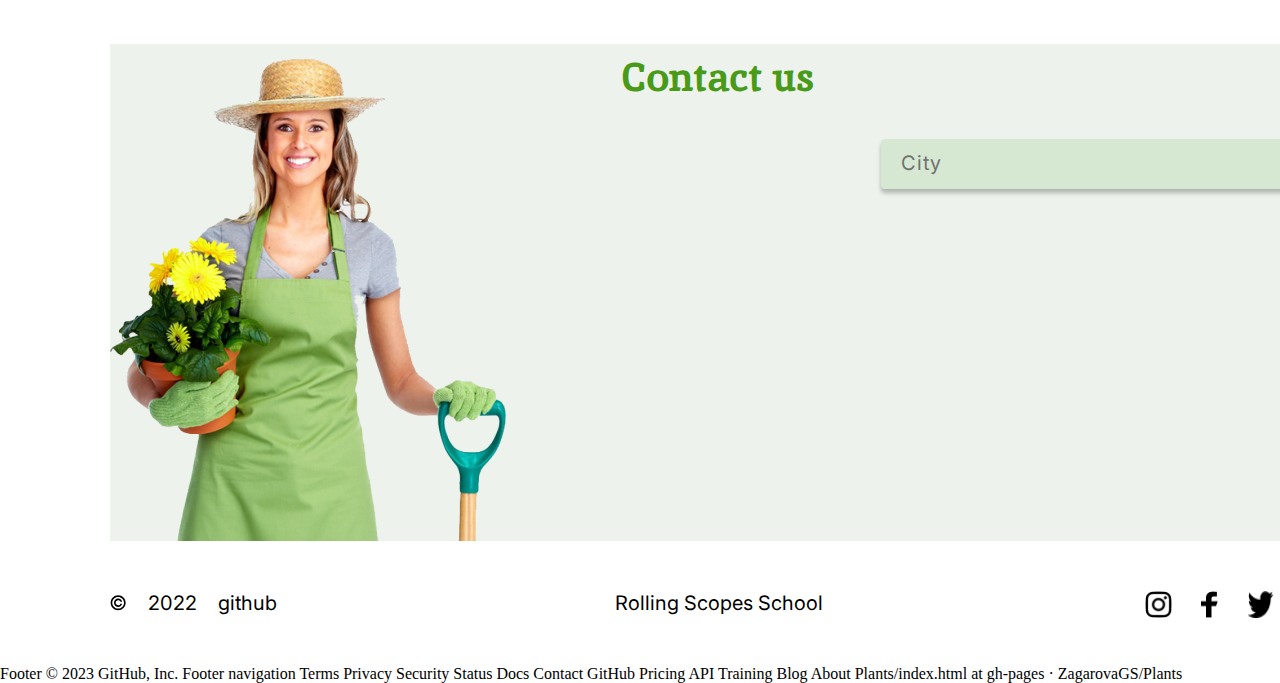
==== commit fb299d21: "Update index.html" ====
--- a/index.html
+++ b/index.html
@@ -6,7 +6,7 @@
     <meta http-equiv="X-UA-Compatible" content="IE=edge">
     <meta name="viewport" content="width=device-width, initial-scale=1.0">
     <title>Plants</title>
-    <link rel="stylesheet" href="./style.css">
+    <link rel="stylesheet" href="/style.css">
 </head>
 
 <body>
@@ -32,14 +32,14 @@
         <section class="welcome">
             <div class="welcome-img">
                 <div class="leafs1-2">
-                    <img src="./img/welcome_img/leaf_2.png" class="leaf-2" alt="leaf 2">
-                    <img src="./img/welcome_img/leaf_1.png" class="leaf-1" alt="leaf 1">
+                    <img src="./img/welcome_img/leaf 2.png" class="leaf-2" alt="leaf 2">
+                    <img src="./img/welcome_img/leaf 1.png" class="leaf-1" alt="leaf 1">
                 </div>
-                <img src="./img/welcome_img/leaf_4.png" class="leaf-4" alt=" leaf-4">
+                <img src="./img/welcome_img/leaf 4.png" class="leaf-4" alt=" leaf-4">
                 <div class="leafs3-5">
-                    <img src="./img/welcome_img/leaf_3.png" alt="leaf-3">
+                    <img src="./img/welcome_img/leaf 3.png" alt="leaf-3">
                     <div class="leaf-5">
-                        <img src="./img/welcome_img/leaf_5.png" alt="leaf-5">
+                        <img src="./img/welcome_img/leaf 5.png" alt="leaf-5">
                     </div>
                 </div>
             </div>
@@ -63,7 +63,7 @@
                         src="./img/about_img/Lorem Ipsum is simply dummy text of the printing and typesetting industry. Lorem Ipsum has been the industry's standard dummy text ever since the 1500s, when an unknown printer took a galley of type and scrambled i.png"
                         alt=""></div>
             </div>
-            <div class="about_img"><img src="./img/about_img/houseplant 1.png" alt="houseplant"></div>
+            <div class="about_img"><img src="/img/about_img/houseplant 1.png" alt="houseplant"></div>
         </section>
         <section class="service">
             <div class="service_text">
@@ -91,7 +91,7 @@
                     <p class="service_img_desription">Lorem Ipsum has been the industry</p>
                 </li>
                 <li class="service_image">
-                    <img src="./img/service_img/planting2.png" alt="planting2">
+                    <img src="../img/service_img/planting2.png" alt="planting2">
                     <p class="text">Planting</p>
                     <p class="service_img_desription">Lorem Ipsum has been the industry</p>
                 </li>
